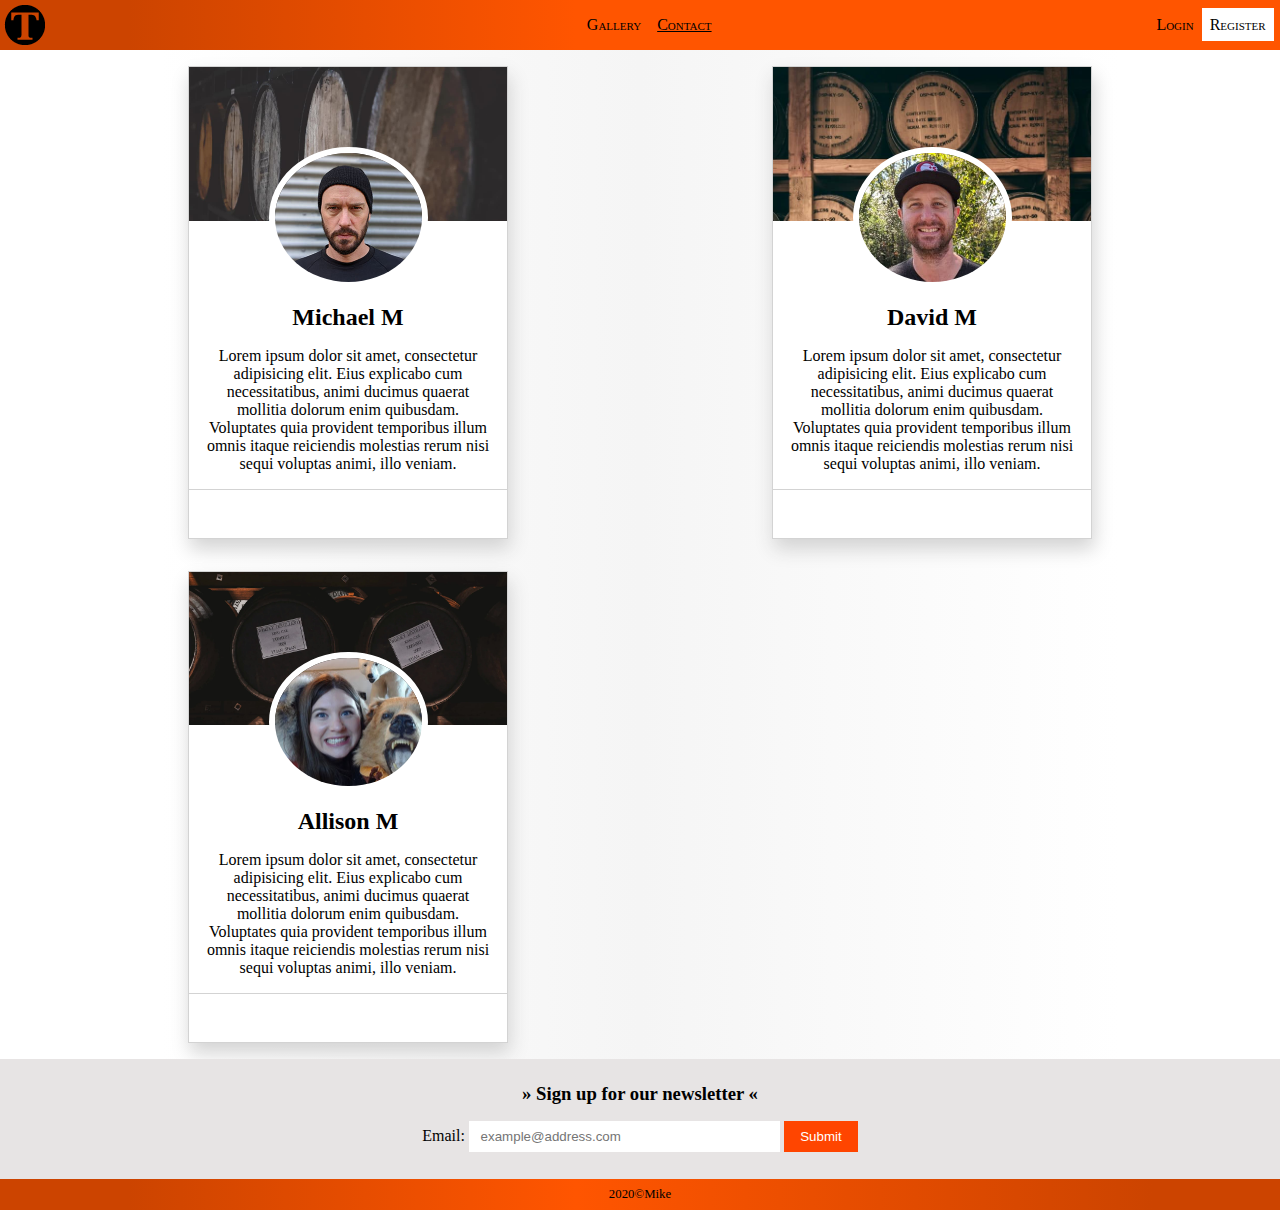
==== contact.html @ 380f1867 "Initial Alpha Build commit" ====
<!DOCTYPE html>
<html lang="en">
<head>
  <meta charset="UTF-8">
  <meta name="viewport" content="width=device-width, initial-scale=1.0">
  <title>Contact - Thorogood</title>

  <link rel="stylesheet" href="css/final.css"/>
  <link rel="stylesheet" href="https://aggressiveperfector.github.io/assets/fonts/merriweather_lora.css">
  <link rel="stylesheet" href="https://use.fontawesome.com/releases/v5.14.0/css/all.css" integrity="sha384-HzLeBuhoNPvSl5KYnjx0BT+WB0QEEqLprO+NBkkk5gbc67FTaL7XIGa2w1L0Xbgc" crossorigin="anonymous">

</head>
<body>
  <div class="container"> <!-- wrapper -->
    <nav class="nav-bar"> <!-- navigation -->
      <div class="logo">
      <a href="index.html"><img src="images/thorogood-logo-50x50.png"></a>
      </div>
      <ul class="nav-item">
        <li class="nav-item-center"><a href="gallery.html">Gallery</a></li>
        <li class="nav-item-center-current"><a href="contact.html">Contact</a></li>
      </ul>
      <ul class="nav-item">
        <li class="nav-item-right"><a href="login.html">Login</a></li>
        <li class="nav-item-right"><a class="register" href="register.html">Register</a></li>
      </ul>
    </nav> <!-- /navigation -->
    <main> <!-- main -->
      <div class="gallery">
        <div class="gallery-grid">
          <div class="gallery-frame"> <!-- outer card 1 frame -->
            <div class="card-container"> <!-- inner card wrapper-->
              <div class="card-1">
              <img src="images/lg/michael-profile.jpg" alt="A photo of Michael M">
              </div>
              <figure class="profile">
              <h2>Michael M</h2>
              <p>Lorem ipsum dolor sit amet, consectetur adipisicing elit. Eius explicabo cum necessitatibus, animi ducimus quaerat mollitia dolorum enim quibusdam. Voluptates quia provident temporibus illum omnis itaque reiciendis molestias rerum nisi sequi voluptas animi, illo veniam.</p>
              </figure>
              <figcaption class="icons">
                <ul>
                  <li><a href="#"><i class="fab fa-linkedin"></i></a></li>
                  <li><a href="#"><i class="fab fa-github"></i></a></li>
                  <li><a href="#"><i class="fab fa-codepen"></i></a></li>
                  <li><a href="#"><i class="fab fa-figma"></i></a></li>
                </ul>
              </figcaption>
            </div> <!-- /inner card wrapper-->
          </div> <!-- /outer card frame -->
          <div class="gallery-frame"> <!-- outer card 2 frame -->
            <div class="card-container"> <!-- inner card wrapper-->
              <div class="card-2">
              <img src="images/lg/david-profile.jpg" alt="A photo of David M">
              </div>
              <figure class="profile">
              <h2>David M</h2>
              <p>Lorem ipsum dolor sit amet, consectetur adipisicing elit. Eius explicabo cum necessitatibus, animi ducimus quaerat mollitia dolorum enim quibusdam. Voluptates quia provident temporibus illum omnis itaque reiciendis molestias rerum nisi sequi voluptas animi, illo veniam.</p>
              </figure>
              <figcaption class="icons">
              <ul>
                <li><a href="#"><i class="fab fa-linkedin"></i></a></li>
                <li><a href="#"><i class="fab fa-github"></i></a></li>
                <li><a href="#"><i class="fab fa-codepen"></i></a></li>
                <li><a href="#"><i class="fab fa-figma"></i></a></li>
              </ul>
              </figcaption>
            </div> <!-- /card wrapper-->
          </div> <!-- /outer card 2 frame -->
          <div class="gallery-frame"> <!-- outer card 3 frame -->
            <div class="card-container"> <!-- card wrapper-->
              <div class="card-3">
              <img src="images/lg/allison-profile.jpg" alt="A photo of Allison M">
              </div>
              <figure class="profile">
                <h2>Allison M</h2>
                <p>Lorem ipsum dolor sit amet, consectetur adipisicing elit. Eius explicabo cum necessitatibus, animi ducimus quaerat mollitia dolorum enim quibusdam. Voluptates quia provident temporibus illum omnis itaque reiciendis molestias rerum nisi sequi voluptas animi, illo veniam.</p>
                </figure>
                <figcaption class="icons">
                  <ul>
                    <li><a href="#"><i class="fab fa-linkedin"></i></a></li>
                    <li><a href="#"><i class="fab fa-github"></i></a></li>
                    <li><a href="#"><i class="fab fa-codepen"></i></a></li>
                    <li><a href="#"><i class="fab fa-figma"></i></a></li>
                  </ul>
                </figcaption>
              </div> <!-- /card wrapper-->
            </div> <!-- /outer card 3 frame -->
          </div>
        </div>
      </main> <!-- /main -->
      <form class="kwes-form" action="https://kwes.io/api/foreign/forms/9Jjl15wSwv7uQbONpO9B"> <!-- form start -->
        <fieldset>
          <legend><h3>» Sign up for our newsletter «</h3></legend>
          <label for="email">Email:</label>
          <input type="text" name="email" rules="required|max:255" placeholder=" example@address.com">
          <button class="kwes-form-button" type="submit">Submit</button>
        </fieldset>
      </form><!-- /form -->
    <footer>2020&copy;Mike</footer>
  </div> <!-- /wrapper -->
<script src="https://kwes.io/v2/kwes-script.js" defer></script> 
</body>
</html>
---- css/final.css ----
/* outer container */
.container {
	display: flex;
	flex-direction: column;
	
	min-height: 100vh;
}

/* flex setting for sticky footer */
main {
	flex: 1;
}

.hero {
	flex: 1;
	background-image: url("../images/lg/hero-image.jpg");

	background-repeat: no-repeat;
	background-size: cover;
	background-position: center;
}

/* type styles */
p {
	margin: 0;
	text-align: center;
}

h1, h2, h3, h4, h5, h6 {
	margin: 0;
	text-align: center;
}

.hero-text {
	display: flex;
	flex-wrap: wrap;
	flex-direction: column;
}

.hero-headline {
	font-size: 10vmax;
	color: white;
	text-shadow: 2px 2px 4px black;

	margin-top: 5rem;
	padding: 0.5rem 0.5rem 0 0.5rem;

	max-width: 12ch;
	line-height: 90%;

	text-align: left;
}

.hero-body {
	font-size: 3vmax;
	color: white;

	text-shadow: 2px 2px 4px black;
	padding: 0.5rem;

	text-align: left;
	margin-left: 1rem;
}

.caption {
	padding: 0.5rem;
	line-height: 1.2rem;
	text-align: center;
	margin: auto;
}

/* navigation starts */
.nav-bar {
	display: flex;
	max-height: 50px;
	
	align-items: center; 
	justify-content: space-between;
	
	/* background-color: hsl(20deg, 100%, 48%); */
	background-image: linear-gradient(90deg, hsl(20deg, 100%, 40%) 10%, hsl(20deg, 100%, 50%) 45%, hsl(20deg, 100%, 50%) 90%);
	
	font-variant: small-caps;
}

/* left to right nav elements */
.logo {
	width: 150px;
	max-height: 50px;
	
	background-color: phsl(20deg, 100%, 30%);
}

.nav-item {
	display: flex;
}

.nav-item-center {
	text-align: center;
	list-style-type: none;
}

.nav-item-center-current {
	text-align: center;
	list-style-type: none;
	
	text-decoration: underline;
}

.nav-item-right {
	text-align: right;
	list-style-type: none;
}

.nav-item-right-current {
	text-align: center;
	list-style-type: none;
	
	text-decoration: underline;
}

.nav-item-right li, .nav-item-right a, .nav-item-center li, .nav-item-center a {
	color: black;
	padding: 0.5rem 0.5rem 0.5rem 0.5rem;
}

.nav-item-center a, .nav-item-right a, .nav-item-center-current a, .nav-item-right-current a {
	text-decoration: none;
	color: black;
	padding: 0.5rem 0.5rem 0.5rem 0.5rem;
}

/* REQUIREMENT register button style */
.register {
	background-color: white;
	margin-right: 0.4rem;
}

/* contact cards start */
.card-container {
	min-width: 20ch;
	max-width: 40ch;

	background-color: white;
	
	border: 1px solid lightgray;
  box-shadow: 2px 10px 18px lightgray;
	
	margin: auto;
}

.card-1 {
	display: flex; 
	
	min-width: 20ch;
	max-width: 40ch;
	
/* gradient + bg image for horizontal split headshot overlay effect */
	background-image: linear-gradient(360deg, white 35%, transparent 35%), url("../images/lg/barrels-1.jpg");
	
/* bg image placement */
	background-repeat: no-repeat;
	background-size: cover;
}

/* headshot */
.card-1 img {
	width: 50%;

/* shape headshot and simulate overlay */	
	border: 6px solid white;
	border-radius: 50%;
	
	margin: 10ch 10ch 2ch 10ch;
}

.card-2 {
	display: flex; 
	
	min-width: 20ch;
	max-width: 40ch;
	
/* gradient + bg image for horizontal split headshot overlay effect */
	background-image: linear-gradient(360deg, white 35%, transparent 35%), url("../images/lg/barrels-2.jpg");
	
/* bg image placement */
	background-repeat: no-repeat;
	background-size: cover;
}

/* headshot */
.card-2 img {
	width: 50%;

/* shape headshot and simulate overlay */	
	border: 6px solid white;
	border-radius: 50%;
	
	margin: 10ch 10ch 2ch 10ch;
}

.card-3 {
	display: flex; 
	
	min-width: 20ch;
	max-width: 40ch;
	
/* gradient + bg image for horizontal split headshot overlay effect */
	background-image: linear-gradient(360deg, white 35%, transparent 35%), url("../images/lg/barrels-3.jpg");
	
/* bg image placement */
	background-repeat: no-repeat;
	background-size: cover;
	background-position: bottom;
}

/* headshot */
.card-3 img {
	width: 50%;

/* shape headshot and simulate overlay */	
	border: 6px solid white;
	border-radius: 50%;
	
	margin: 10ch 10ch 2ch 10ch;
}

.profile {
	text-align: center;
	
	min-width: 20ch;
	max-width: 40ch;
}

.profile p {
	padding: 2ch;
}

/* simulate footer */
.icons {
	border-top: 1px solid lightgrey;
}

/* style icons  */
.icons ul, .icons li, .icons a {
	display: flex;
	flex-wrap: wrap;
	justify-content: space-evenly;
	
	padding: 0.5em;
	
	color: orangered;
	text-decoration: none;
}

.fab {
	font-size: 2.5rem;
}

 /* form start */
.kwes-form {
	text-align: center;
	padding: 1.5rem;

	background-color: hsl(0, 5%, 90%);
}

.kwes-form input {
	min-width: 30ch;
	max-width: 42ch;
}

/* register/login button */
.kwes-form-button {
  background-color: orangered;
  color: white;
  padding: 0.5rem 1rem 0.5rem 1rem;
  
  border: none;
  cursor: pointer;
	opacity: 1;
}

.kwes-form-button:hover {
  opacity: 0.8;
}

legend {
	margin: 0 auto;

	padding-bottom: 0.5rem;
}

fieldset {
	/* reset fieldset border */
	border: 0;
	padding: 0;
	text-align: center;
}

abbr {
	color: red;
}

/* gallery start */
.gallery {
  margin: auto;
  max-width: 1200px;
	padding: 0 1rem;
	
	background-image: linear-gradient(90deg, transparent 10%, whitesmoke 50%, transparent 90%);
}

.gallery-photo {
  max-width: 100%;
}

.gallery-frame {
	margin: 1rem;
}

.gallery-frame img {
  display: block;
}

/* register/login form start */
.form-container {
	display: flex;
	flex-direction: column;
	padding: 1rem;
	
	width: 100vw;
}

.form-container a {
	text-decoration: none;
	color: orangered;
}

.form-content {
	width: 90%;
	padding: 1rem;
	background-color: whitesmoke;
	margin: auto;
}

.form-content p {
	color: dimgray;
	padding: 0.5rem 0 0 0;
	margin-top: 0.5rem;
}

.form-footer {
	padding: 1rem;
}

/* register/login input fields */
input[type=text], input[type=password] {
  width: 100%;
  padding: 0.5rem;
  margin: 0.5rem 0 0.2rem 0;
  display: inline-block;
  border: none;
  background: white;
}

input[type=text]:focus, input[type=password]:focus {
  background-color: antiquewhite;
  outline: none;
}

/* register/login button */
.form-button {
  background-color: #ff4500;
  color: white;
  padding: 0.7rem 0;
  margin: 1rem auto 0 auto;
  border: none;
  cursor: pointer;
  width: 100%;
  opacity: 1;
}

.form-button:hover {
  opacity: 0.8;
}

/* media q for mobile and tablets */
@media screen and (min-width: 1000px) {
  .gallery-grid {
    display: flex;
    flex-wrap: wrap;
    flex-direction: row;
  }
  .gallery-frame {
    width: calc(50% - 2rem);
	}
	
	.form-content {
		width: 33%;
		padding: 1rem;
		
		margin: auto;
	}
}

@media screen and (min-width: 1400px) {
  .gallery-frame {
    width: calc(33.3333% - 2rem);
	}

	.form-content {
		width: 33%;
		padding: 1rem;
		
		margin: auto;
	}
}

/* footer */
footer {
	background-image: linear-gradient(90deg, hsl(20deg, 100%, 40%) 10%, hsl(20deg, 100%, 50%) 45%, hsl(20deg, 100%, 40%) 90%);
	
	font-size: 0.8rem;
	padding: 0.5rem;

	text-align: center;
}

/* resets */
* {
  box-sizing: border-box;
	margin: 0;
}

ul, ol {
	padding: 0;
}
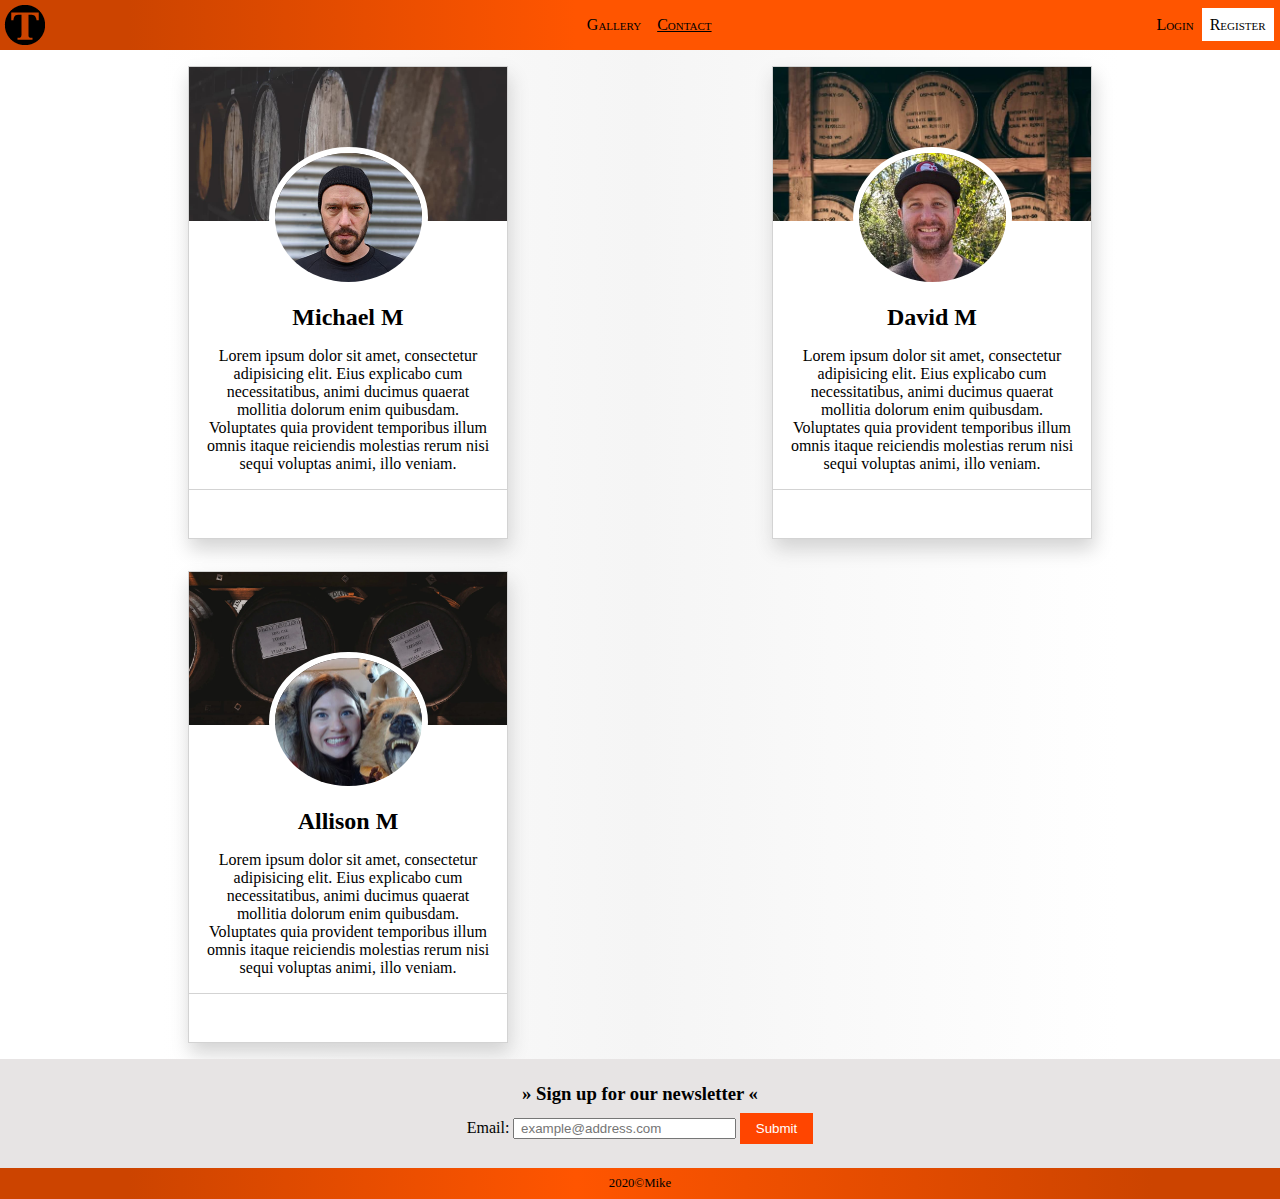
==== commit 553d3418: "fixed form" ====
--- a/contact.html
+++ b/contact.html
@@ -14,7 +14,7 @@
   <div class="container"> <!-- wrapper -->
     <nav class="nav-bar"> <!-- navigation -->
       <div class="logo">
-      <a href="index.html"><img src="images/thorogood-logo-50x50.png"></a>
+      <a href="index.html"><img src="images/thorogood-logo-50x50.png" alt="Thorogood Whiskey"></a>
       </div>
       <ul class="nav-item">
         <li class="nav-item-center"><a href="gallery.html">Gallery</a></li>
@@ -36,15 +36,16 @@
               <figure class="profile">
               <h2>Michael M</h2>
               <p>Lorem ipsum dolor sit amet, consectetur adipisicing elit. Eius explicabo cum necessitatibus, animi ducimus quaerat mollitia dolorum enim quibusdam. Voluptates quia provident temporibus illum omnis itaque reiciendis molestias rerum nisi sequi voluptas animi, illo veniam.</p>
+                <figcaption class="icons">
+                  <ul>
+                    <li><a href="#"><i class="fab fa-linkedin"></i></a></li>
+                    <li><a href="#"><i class="fab fa-github"></i></a></li>
+                    <li><a href="#"><i class="fab fa-codepen"></i></a></li>
+                    <li><a href="#"><i class="fab fa-figma"></i></a></li>
+                 </ul>
+                </figcaption>  
               </figure>
-              <figcaption class="icons">
-                <ul>
-                  <li><a href="#"><i class="fab fa-linkedin"></i></a></li>
-                  <li><a href="#"><i class="fab fa-github"></i></a></li>
-                  <li><a href="#"><i class="fab fa-codepen"></i></a></li>
-                  <li><a href="#"><i class="fab fa-figma"></i></a></li>
-                </ul>
-              </figcaption>
+              
             </div> <!-- /inner card wrapper-->
           </div> <!-- /outer card frame -->
           <div class="gallery-frame"> <!-- outer card 2 frame -->
@@ -55,15 +56,16 @@
               <figure class="profile">
               <h2>David M</h2>
               <p>Lorem ipsum dolor sit amet, consectetur adipisicing elit. Eius explicabo cum necessitatibus, animi ducimus quaerat mollitia dolorum enim quibusdam. Voluptates quia provident temporibus illum omnis itaque reiciendis molestias rerum nisi sequi voluptas animi, illo veniam.</p>
+                <figcaption class="icons">
+                  <ul>
+                    <li><a href="#"><i class="fab fa-linkedin"></i></a></li>
+                    <li><a href="#"><i class="fab fa-github"></i></a></li>
+                    <li><a href="#"><i class="fab fa-codepen"></i></a></li>
+                    <li><a href="#"><i class="fab fa-figma"></i></a></li>
+                  </ul>
+                </figcaption>  
               </figure>
-              <figcaption class="icons">
-              <ul>
-                <li><a href="#"><i class="fab fa-linkedin"></i></a></li>
-                <li><a href="#"><i class="fab fa-github"></i></a></li>
-                <li><a href="#"><i class="fab fa-codepen"></i></a></li>
-                <li><a href="#"><i class="fab fa-figma"></i></a></li>
-              </ul>
-              </figcaption>
+              
             </div> <!-- /card wrapper-->
           </div> <!-- /outer card 2 frame -->
           <div class="gallery-frame"> <!-- outer card 3 frame -->
@@ -74,25 +76,26 @@
               <figure class="profile">
                 <h2>Allison M</h2>
                 <p>Lorem ipsum dolor sit amet, consectetur adipisicing elit. Eius explicabo cum necessitatibus, animi ducimus quaerat mollitia dolorum enim quibusdam. Voluptates quia provident temporibus illum omnis itaque reiciendis molestias rerum nisi sequi voluptas animi, illo veniam.</p>
+                  <figcaption class="icons">
+                    <ul>
+                      <li><a href="#"><i class="fab fa-linkedin"></i></a></li>
+                      <li><a href="#"><i class="fab fa-github"></i></a></li>
+                      <li><a href="#"><i class="fab fa-codepen"></i></a></li>
+                      <li><a href="#"><i class="fab fa-figma"></i></a></li>
+                    </ul>
+                  </figcaption>  
                 </figure>
-                <figcaption class="icons">
-                  <ul>
-                    <li><a href="#"><i class="fab fa-linkedin"></i></a></li>
-                    <li><a href="#"><i class="fab fa-github"></i></a></li>
-                    <li><a href="#"><i class="fab fa-codepen"></i></a></li>
-                    <li><a href="#"><i class="fab fa-figma"></i></a></li>
-                  </ul>
-                </figcaption>
+                
               </div> <!-- /card wrapper-->
             </div> <!-- /outer card 3 frame -->
           </div>
         </div>
       </main> <!-- /main -->
-      <form class="kwes-form" action="https://kwes.io/api/foreign/forms/9Jjl15wSwv7uQbONpO9B"> <!-- form start -->
+      <form class="kwes-form" action="https://kwes.io/api/foreign/forms/QtvEuLDsorCo6mbifn2W"> <!-- form start -->
         <fieldset>
           <legend><h3>» Sign up for our newsletter «</h3></legend>
           <label for="email">Email:</label>
-          <input type="text" name="email" rules="required|max:255" placeholder=" example@address.com">
+          <input type="email" name="email" rules="required|max:255" placeholder=" example@address.com">
           <button class="kwes-form-button" type="submit">Submit</button>
         </fieldset>
       </form><!-- /form -->
@@ -100,4 +103,4 @@
   </div> <!-- /wrapper -->
 <script src="https://kwes.io/v2/kwes-script.js" defer></script> 
 </body>
-</html>+</html>
